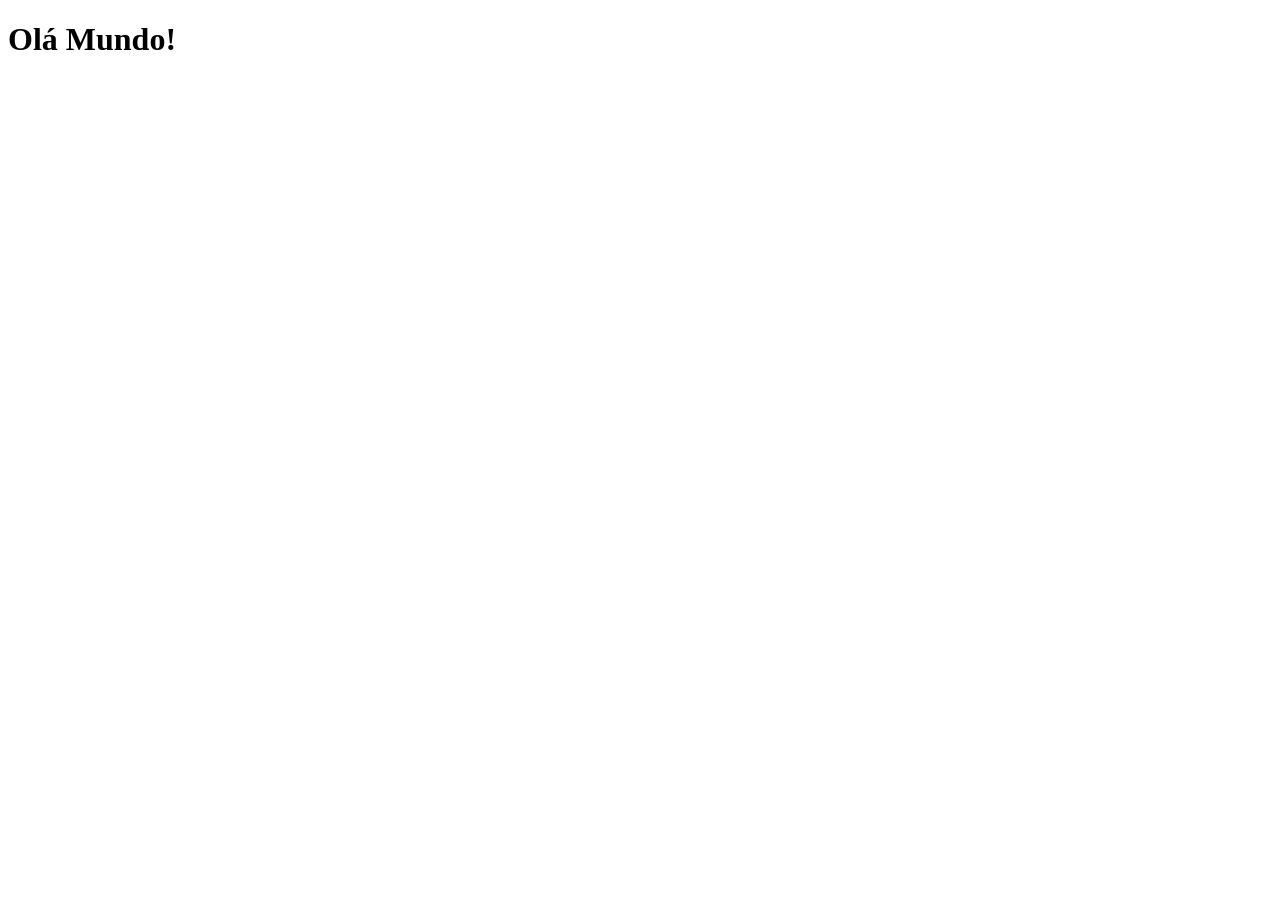
==== index.html @ bce651bc "Create index.html" ====
<!DOCTYPE html>
<html lang="pt-br">
<head>
    <meta charset="UTF-8">
    <meta name="viewport" content="width=device-width, initial-scale=1.0">
    <link rel="shortcut icon" href="favicon.ico" type="image/x-icon">
    <title>Projeto Redes Sociais</title>
</head>
<body>
    <h1>Olá Mundo!</h1>
</body>
</html>
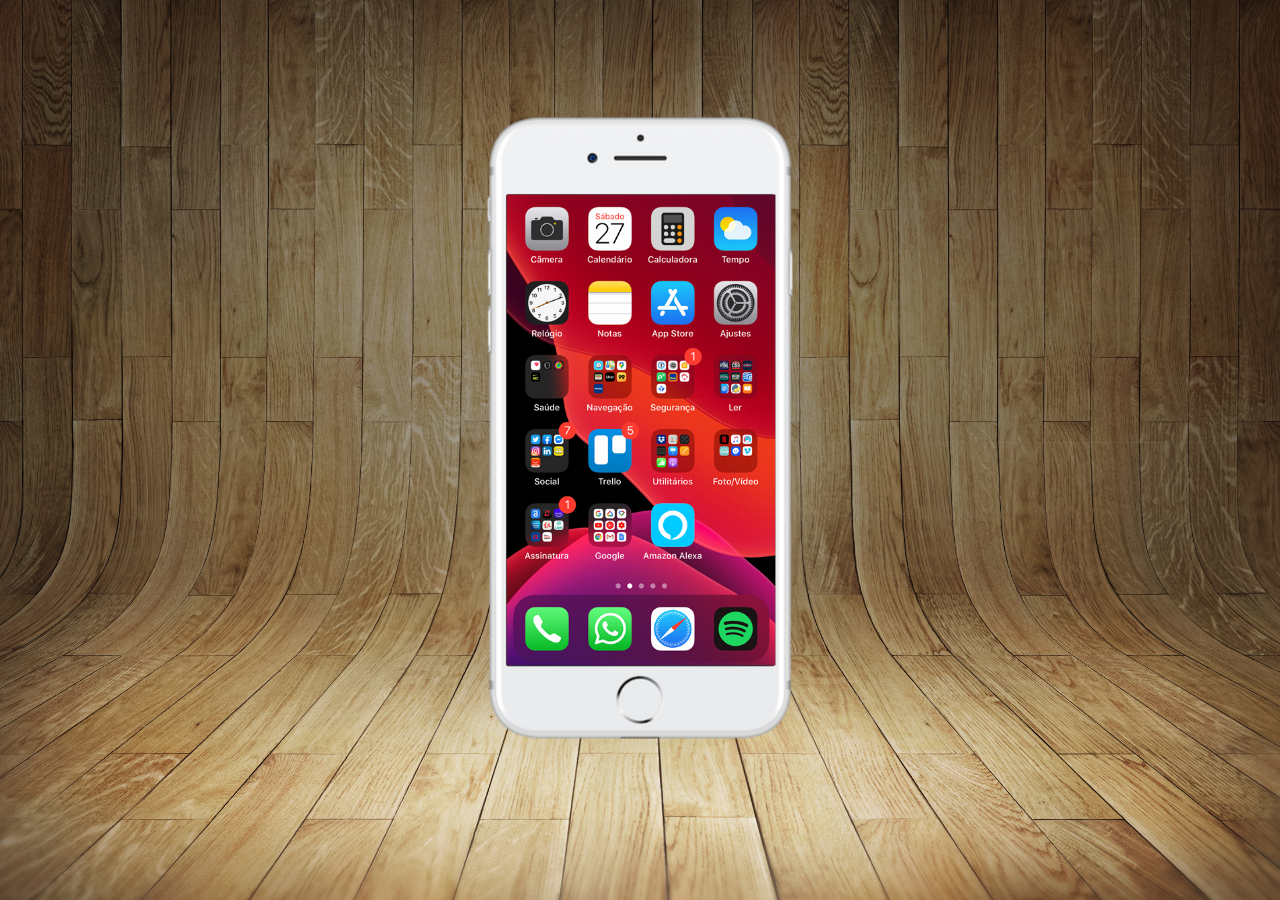
==== commit f7a48550: "atualizacao tela home" ====
--- a/index.html
+++ b/index.html
@@ -4,9 +4,17 @@
     <meta charset="UTF-8">
     <meta name="viewport" content="width=device-width, initial-scale=1.0">
     <link rel="shortcut icon" href="favicon.ico" type="image/x-icon">
+    <link rel="stylesheet" href="estilos/style.css">
     <title>Projeto Redes Sociais</title>
 </head>
 <body>
-    <h1>Olá Mundo!</h1>
+   <main>
+        <section id="telefone">
+            <iframe src="home.html" name="tela" id="tela" frameborder="0"></iframe>
+        </section>
+        <section id="redes-sociais">
+
+        </section>
+   </main>
 </body>
 </html>
--- a/estilos/style.css
+++ b/estilos/style.css
@@ -0,0 +1,44 @@
+@charset "UTF-8";
+
+* {
+    margin: 0px;
+    padding: 0px;
+    font-family: Arial, Helvetica, sans-serif;
+}
+
+body, html {
+    height: 100vh;
+    width: 100vw;
+    background-color: black;
+}
+
+body {
+    background: url('../imagens/fundo-madeira.jpg') no-repeat top center;
+    background-size: cover;
+    background-attachment: fixed;
+}
+
+main {
+    height: 95vh;
+    position: relative;
+}
+
+section#telefone {
+    position: absolute;
+    top: 50%;
+    left: 50%;
+    transform: translate(-50%, -50%);
+
+    height: 627px;
+    width: 311px;
+    background: blue;
+    background: url(../imagens/frame-iphone.png) no-repeat;
+}
+
+iframe#tela {
+    position: relative;
+    top: 80px;
+    left: 22px;
+    width: 269px;
+    height: 471px;
+}
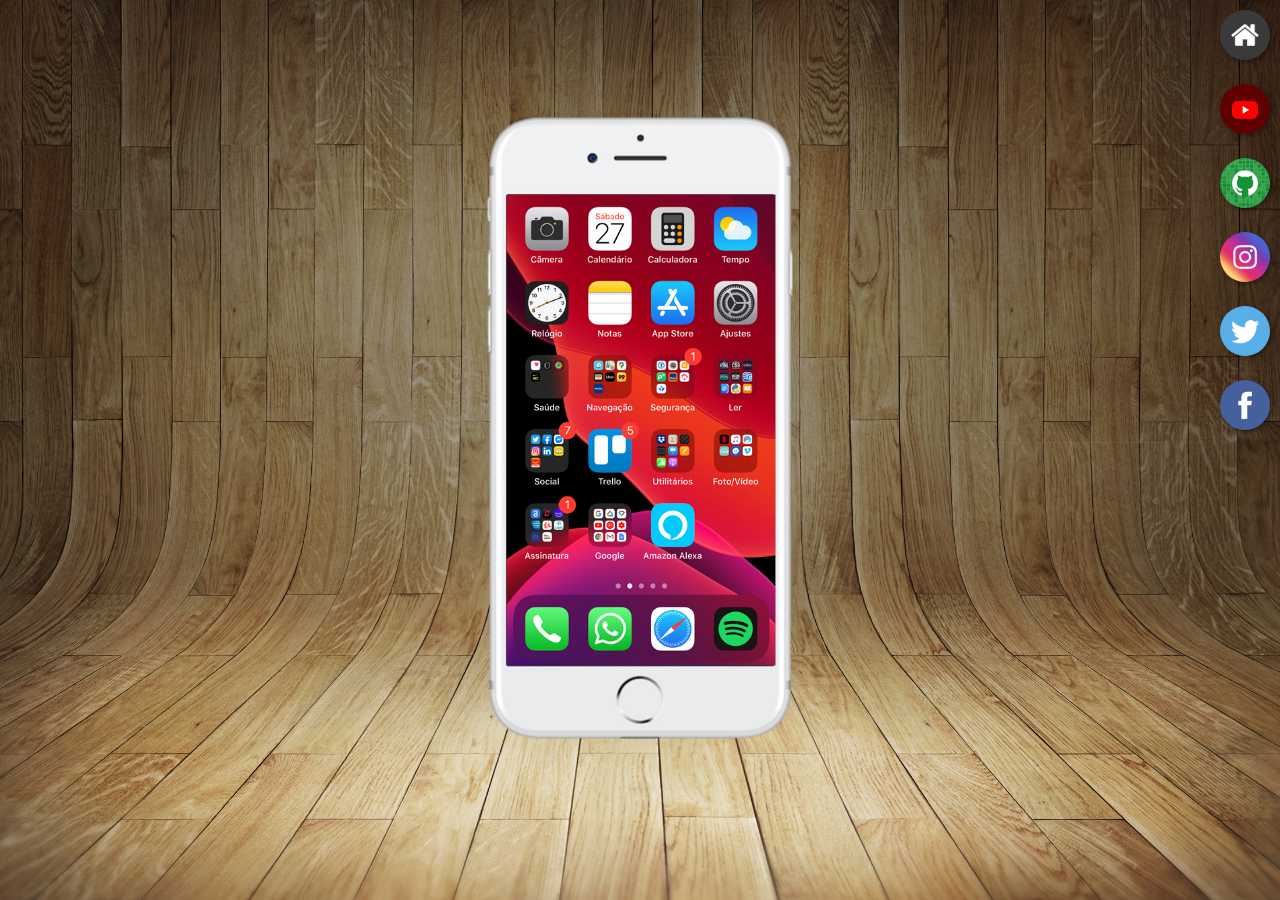
==== commit 8bf7bbce: "att" ====
--- a/index.html
+++ b/index.html
@@ -10,10 +10,17 @@
 <body>
    <main>
         <section id="telefone">
-            <iframe src="home.html" name="tela" id="tela" frameborder="0"></iframe>
+            <iframe src="home.html" name="tela" id="tela" frameborder="0">
+                <p>O seu navegador nao e compativel com isso!</p>
+            </iframe>
         </section>
         <section id="redes-sociais">
-
+            <a href="#" target="tela"><img src="imagens/logo-home.jpg" alt="home"></a><br>
+            <a href="#" target="tela"><img src="imagens/logo-youtube.jpg" alt="youtube"></a><br>
+            <a href="#" target="tela"><img src="imagens/logo-github.jpg" alt="github"></a><br>
+            <a href="#" target="tela"><img src="imagens/logo-instagram.jpg" alt="instagram"></a><br>
+            <a href="#" target="tela"><img src="imagens/logo-twitter.jpg" alt="twitter"></a><br>
+            <a href="#" target="tela"><img src="imagens/logo-facebook.jpg" alt="facbeook"></a>
         </section>
    </main>
 </body>
--- a/estilos/style.css
+++ b/estilos/style.css
@@ -41,4 +41,23 @@
     left: 22px;
     width: 269px;
     height: 471px;
+}
+
+section#redes-sociais {
+    text-align: right;
+}
+
+section#redes-sociais img {
+    width: 50px;
+    margin: 10px;
+    border-radius: 50%;
+    box-shadow: 2px 2px 5px rgba(0, 0, 0, 0.384);
+    box-sizing: border-box;
+}
+
+section#redes-sociais img:hover {
+    border: 2px solid rgba(255, 255, 255, 0.534);
+    transform: translate(-3px, -3px);
+    box-shadow: 5px 5px 10px rgba(0, 0, 0, 0.556);
+    transition: transform 0.5s;
 }
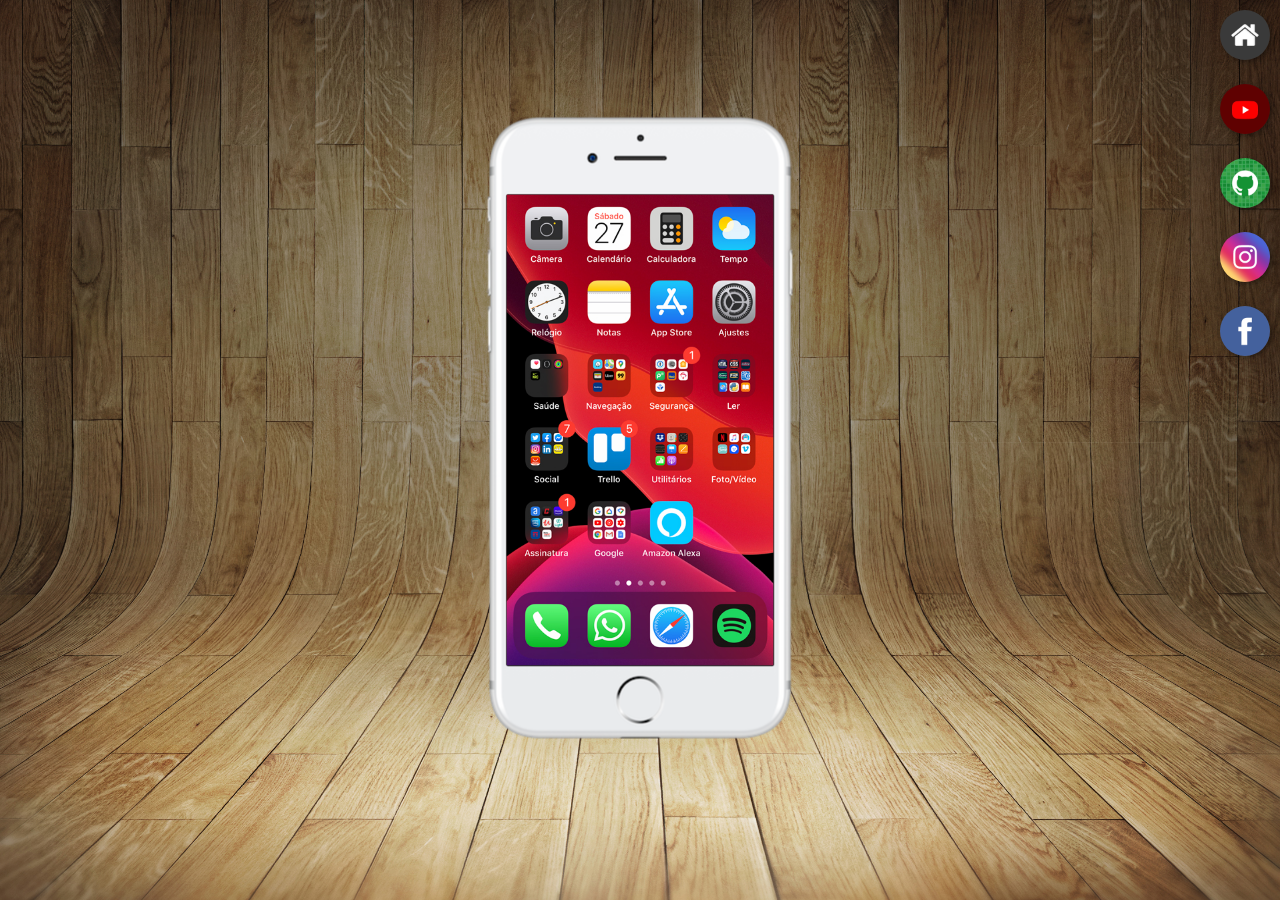
==== commit 9cb97266: "feito botoes" ====
--- a/index.html
+++ b/index.html
@@ -15,12 +15,11 @@
             </iframe>
         </section>
         <section id="redes-sociais">
-            <a href="#" target="tela"><img src="imagens/logo-home.jpg" alt="home"></a><br>
-            <a href="#" target="tela"><img src="imagens/logo-youtube.jpg" alt="youtube"></a><br>
-            <a href="#" target="tela"><img src="imagens/logo-github.jpg" alt="github"></a><br>
-            <a href="#" target="tela"><img src="imagens/logo-instagram.jpg" alt="instagram"></a><br>
-            <a href="#" target="tela"><img src="imagens/logo-twitter.jpg" alt="twitter"></a><br>
-            <a href="#" target="tela"><img src="imagens/logo-facebook.jpg" alt="facbeook"></a>
+            <a href="home.html" target="tela"><img src="imagens/logo-home.jpg" alt="home"></a><br>
+            <a href="youtube.html" target="tela"><img src="imagens/logo-youtube.jpg" alt="youtube"></a><br>
+            <a href="github.html" target="tela"><img src="imagens/logo-github.jpg" alt="github"></a><br>
+            <a href="instagram.html" target="tela"><img src="imagens/logo-instagram.jpg" alt="instagram"></a><br>
+            <a href="facebook.html" target="tela"><img src="imagens/logo-facebook.jpg" alt="facbeook"></a>
         </section>
    </main>
 </body>
--- a/estilos/style.css
+++ b/estilos/style.css
@@ -39,7 +39,7 @@
     position: relative;
     top: 80px;
     left: 22px;
-    width: 269px;
+    width: 267px;
     height: 471px;
 }
 
